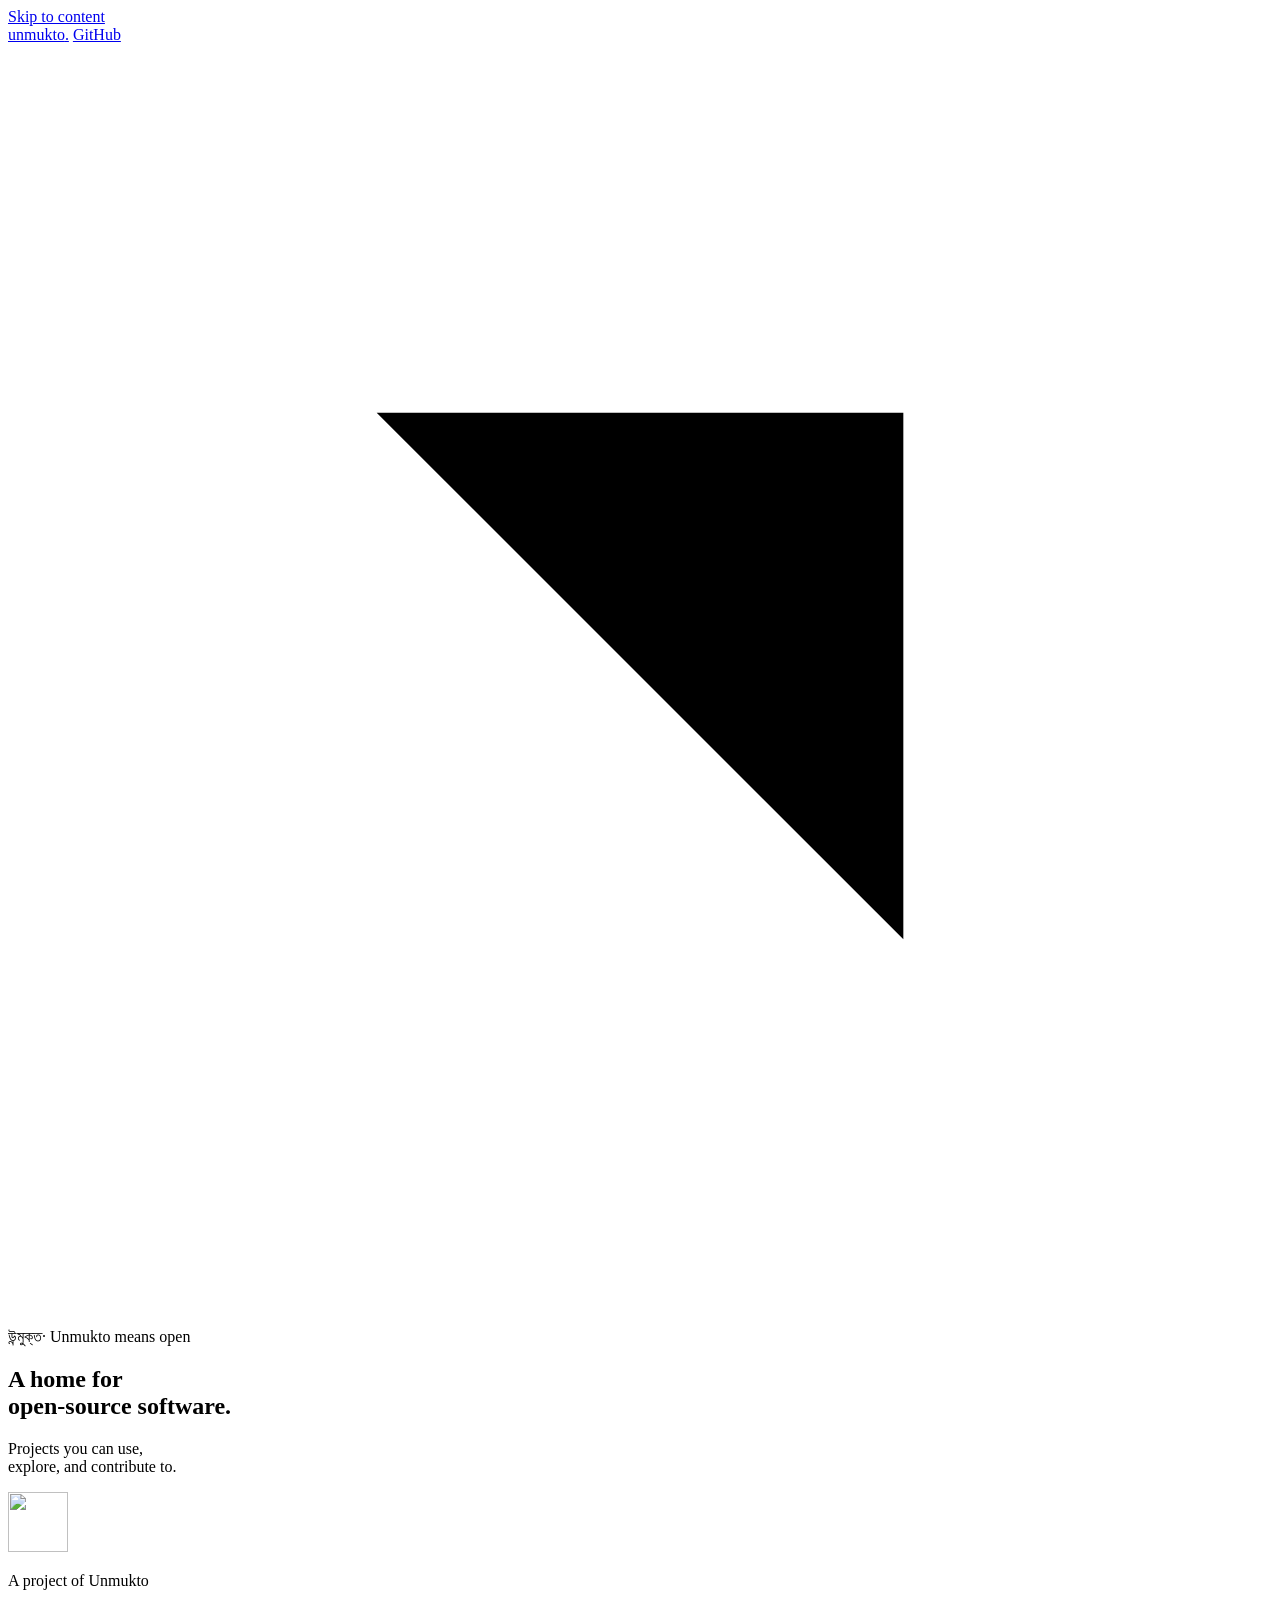
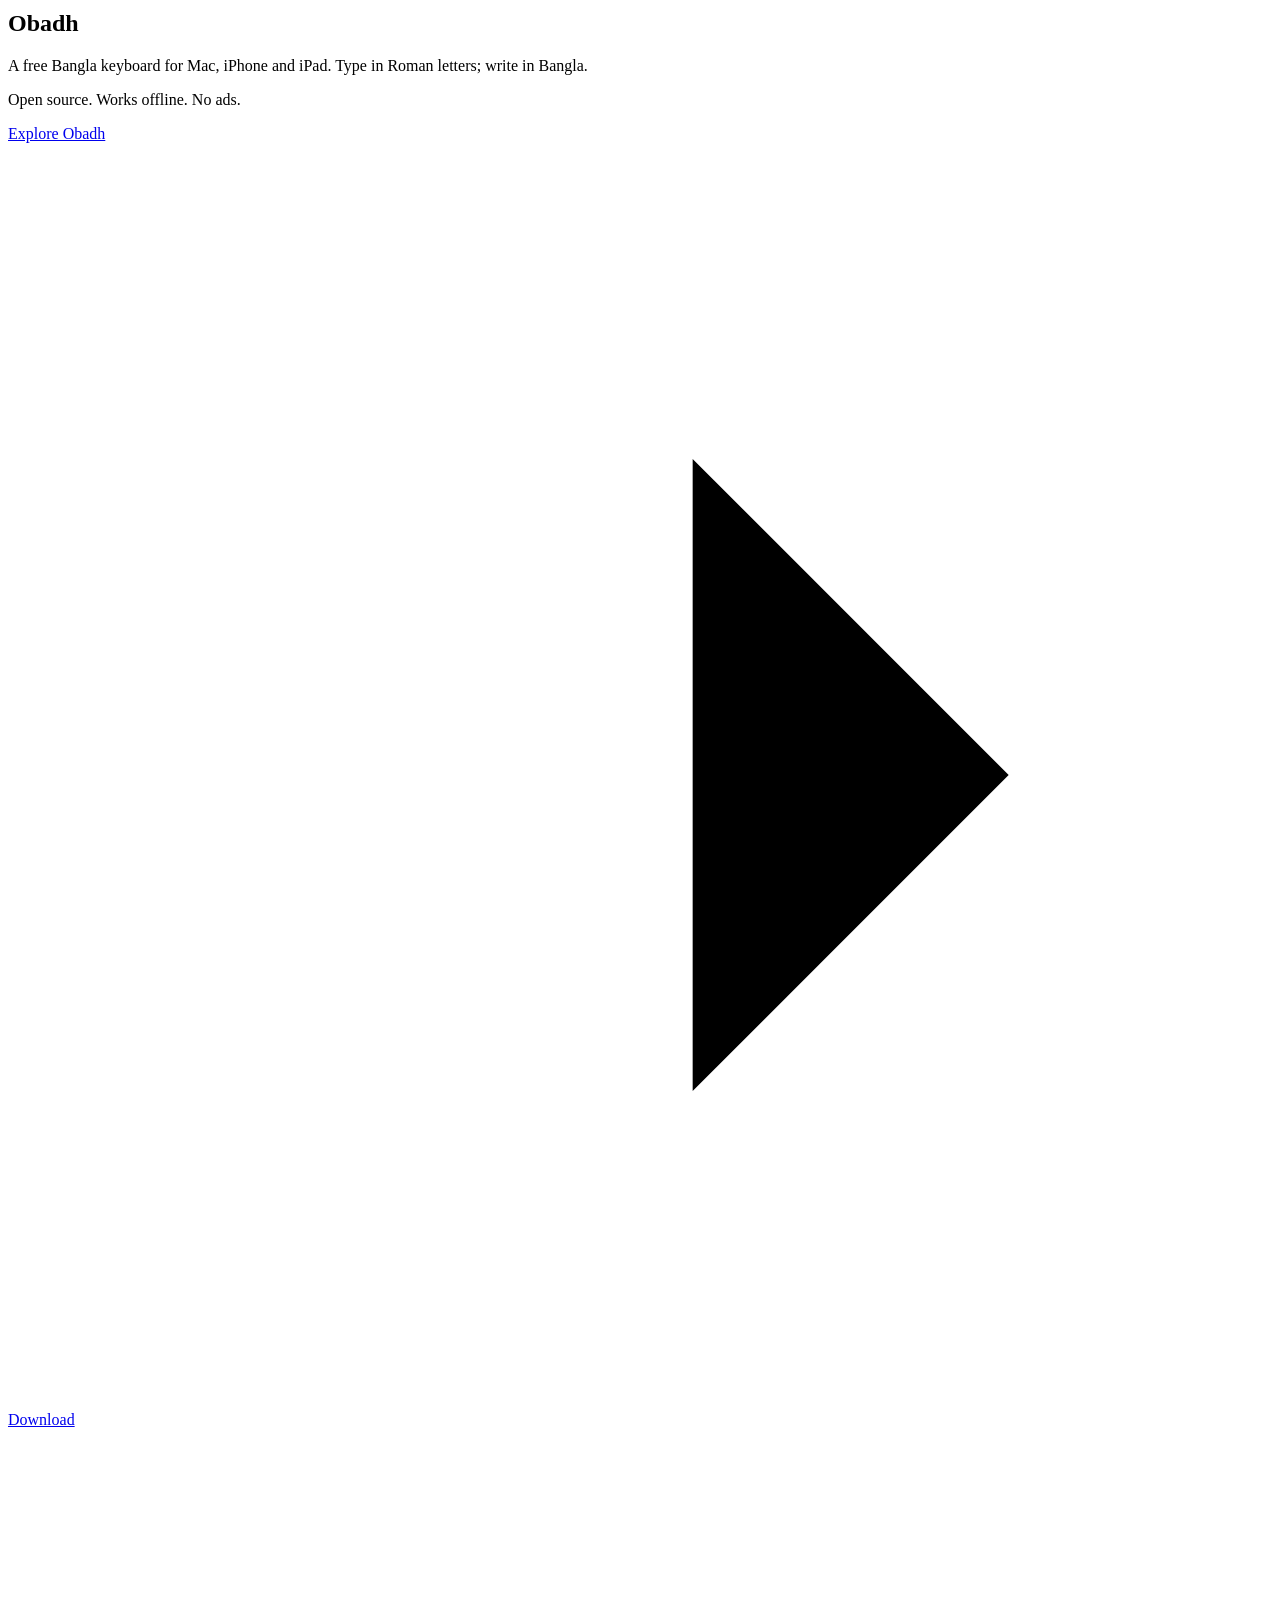
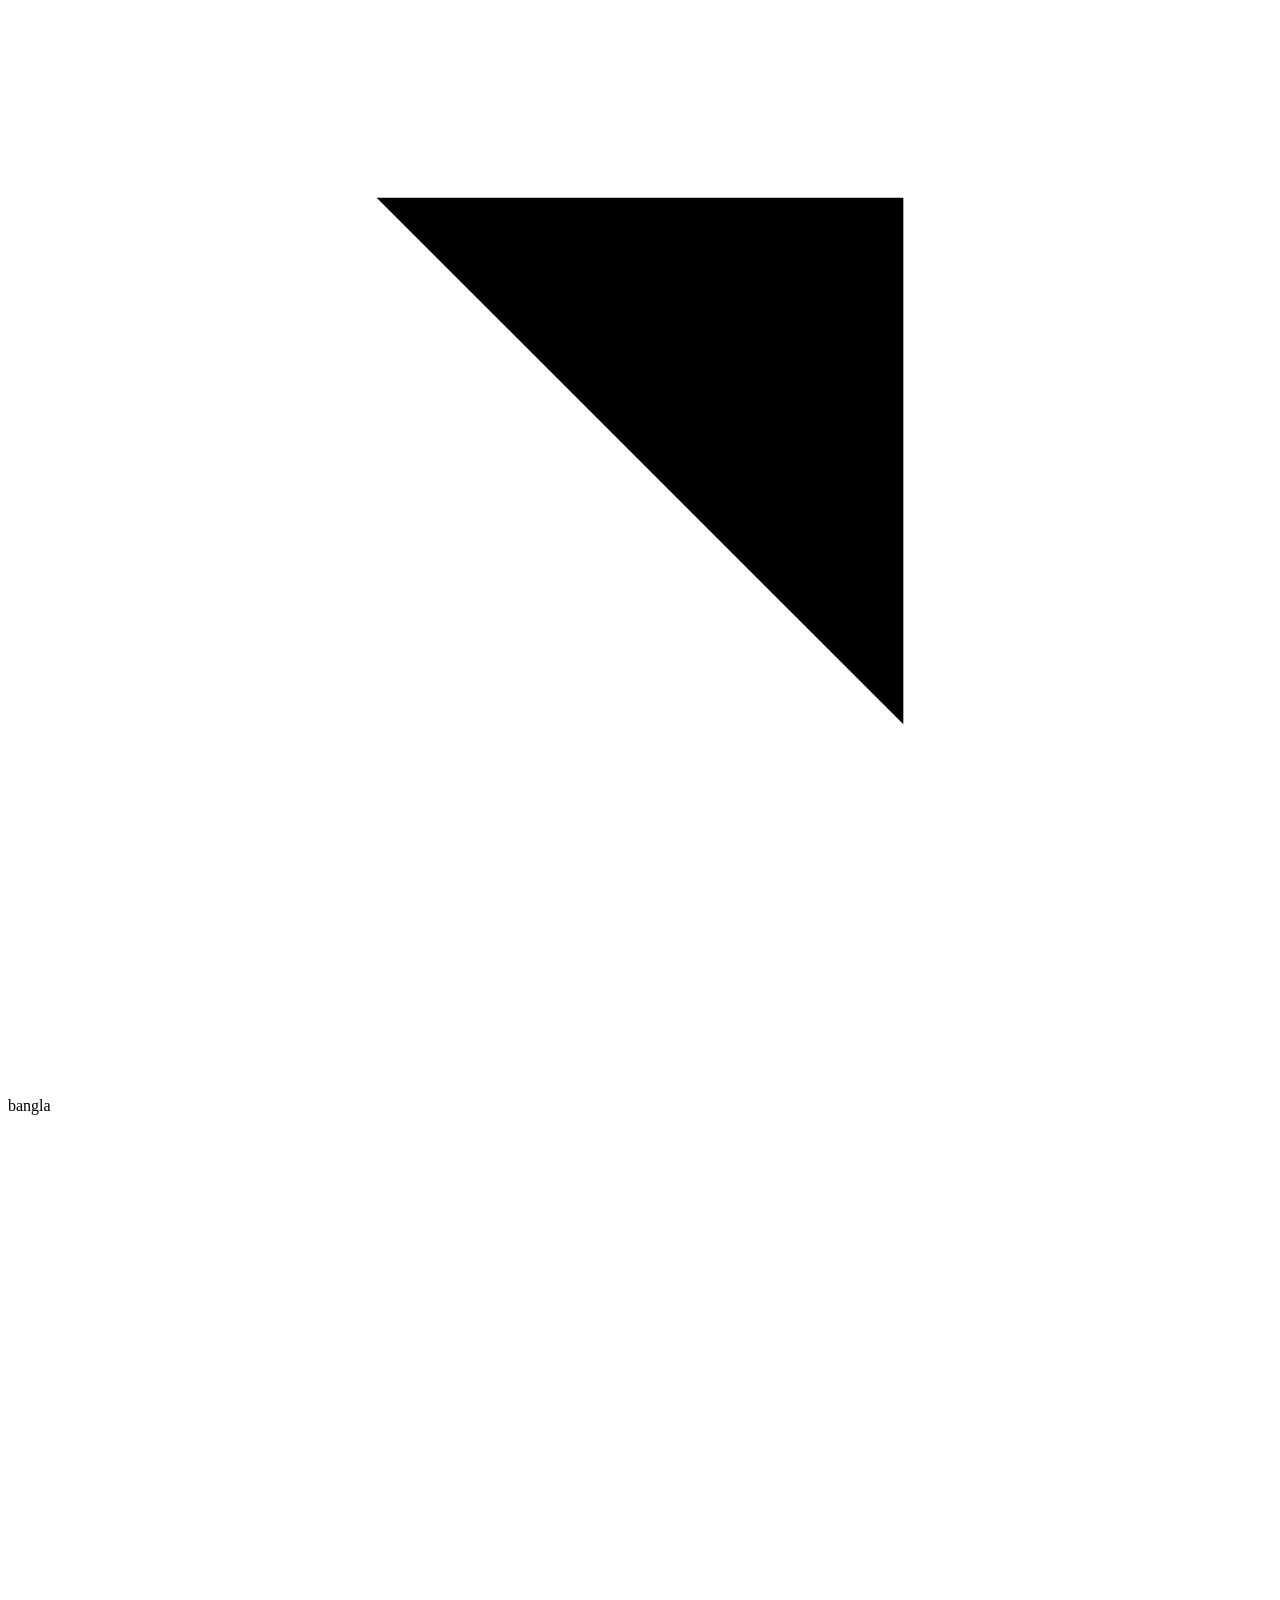
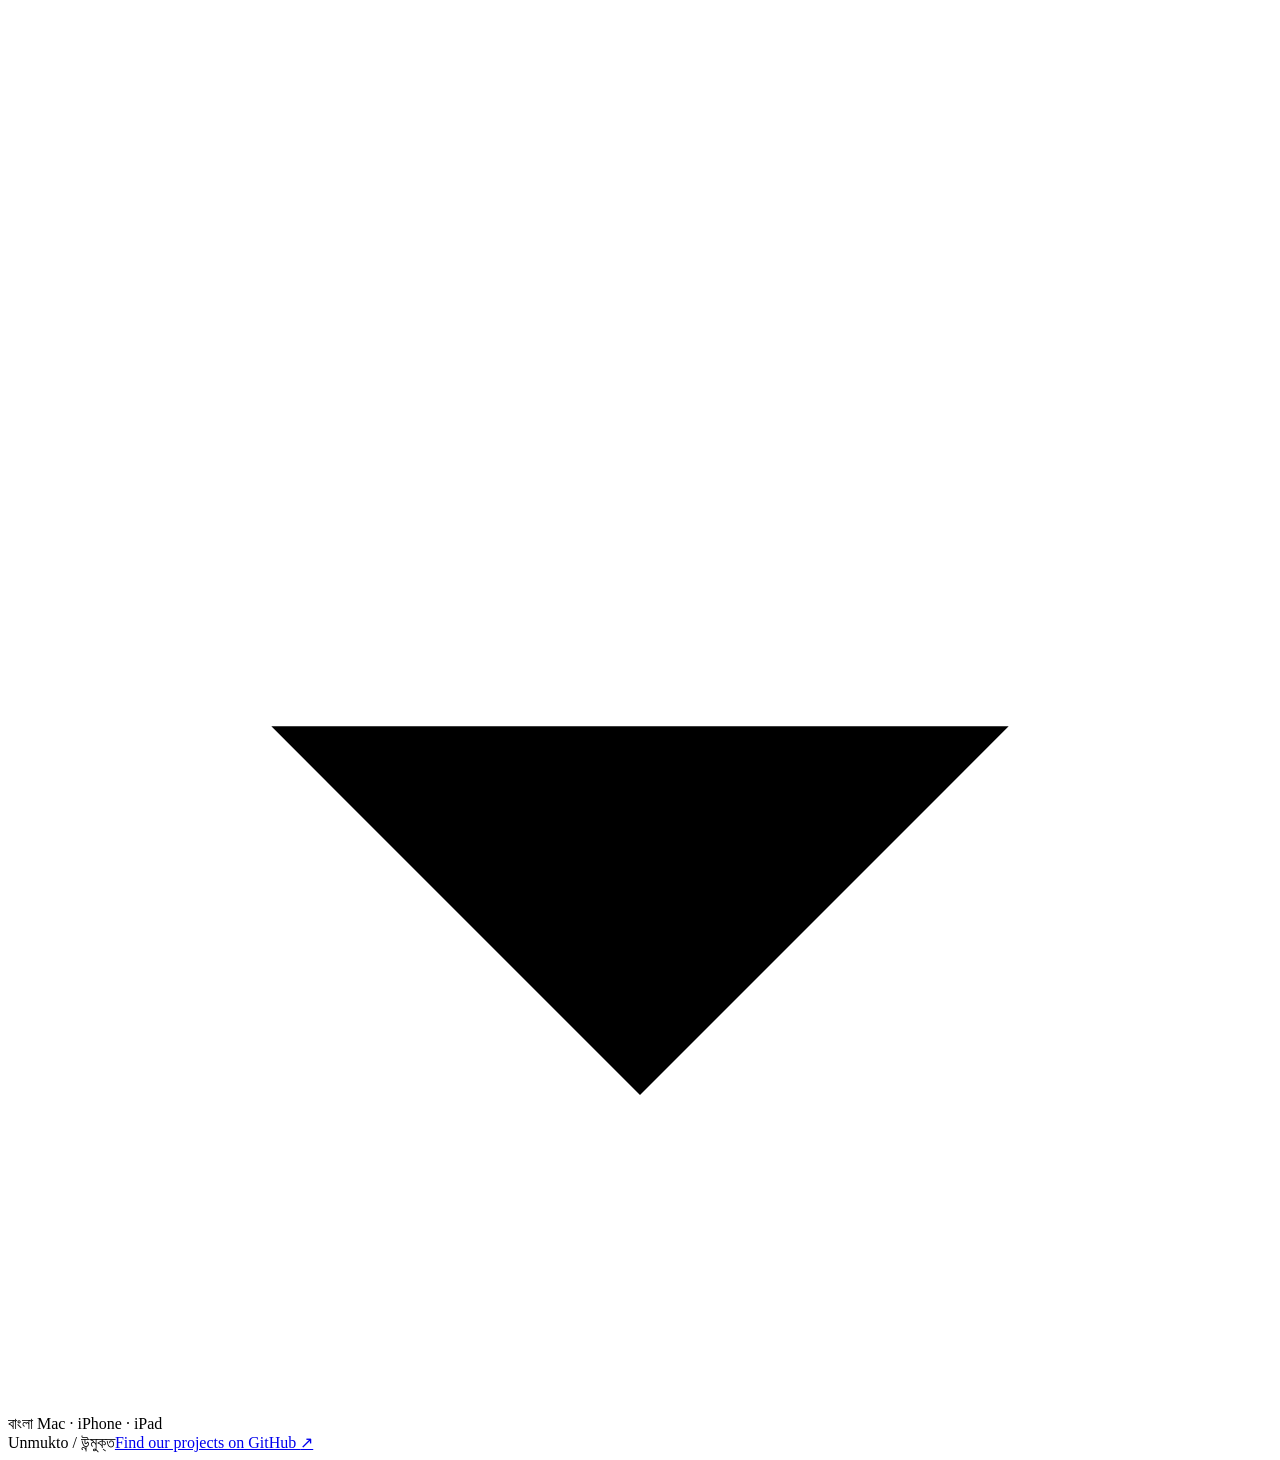
==== site/index.html @ 1090da57 "Create Unmukto landing page featuring Obadh" ====
<!doctype html>
<html lang="en">
<head>
  <meta charset="utf-8">
  <meta name="viewport" content="width=device-width, initial-scale=1">
  <title>Unmukto — Open-source projects</title>
  <meta name="description" content="Unmukto is a home for open-source projects, including Obadh, a free Bangla keyboard for Mac, iPhone and iPad.">
  <link rel="canonical" href="https://unmukto.org/">
  <meta name="robots" content="index,follow,max-image-preview:large">
  <meta name="theme-color" content="#081f26">
  <meta property="og:type" content="website">
  <meta property="og:site_name" content="Unmukto">
  <meta property="og:title" content="Unmukto — Open-source projects">
  <meta property="og:description" content="A home for open-source projects. Meet Obadh, our free Bangla keyboard for Mac, iPhone and iPad.">
  <meta property="og:url" content="https://unmukto.org/">
  <meta property="og:image" content="https://unmukto.org/assets/social.png">
  <meta property="og:image:width" content="1200">
  <meta property="og:image:height" content="630">
  <meta property="og:image:alt" content="Unmukto. A home for open-source software. Featuring Obadh, a Bangla keyboard for Mac, iPhone and iPad.">
  <meta name="twitter:card" content="summary_large_image">
  <meta name="twitter:title" content="Unmukto — Open-source projects">
  <meta name="twitter:description" content="A home for open-source projects. Meet Obadh, our free Bangla keyboard for Mac, iPhone and iPad.">
  <meta name="twitter:image" content="https://unmukto.org/assets/social.png">
  <link rel="icon" type="image/svg+xml" href="/assets/favicon.svg">
  <link rel="preload" href="/assets/fonts/schibsted-grotesk-3.woff2" as="font" type="font/woff2" crossorigin>
  <link rel="stylesheet" href="/assets/style.css">
  <script type="application/ld+json">{"@context":"https://schema.org","@graph":[{"@type":"Organization","@id":"https://unmukto.org/#organization","name":"Unmukto","alternateName":"উন্মুক্ত","url":"https://unmukto.org/","sameAs":["https://github.com/unmukto-org"]},{"@type":"WebSite","@id":"https://unmukto.org/#website","url":"https://unmukto.org/","name":"Unmukto","publisher":{"@id":"https://unmukto.org/#organization"},"inLanguage":"en"},{"@type":"SoftwareApplication","name":"Obadh","url":"https://obadh.unmukto.org/","applicationCategory":"UtilitiesApplication","operatingSystem":["macOS","iOS","iPadOS"],"description":"A free, open-source phonetic Bangla keyboard for Mac, iPhone and iPad.","publisher":{"@id":"https://unmukto.org/#organization"},"offers":{"@type":"Offer","price":"0","priceCurrency":"USD"}}]}</script>
</head>
<body>
  <a class="skip" href="#main">Skip to content</a>
  <div class="shell">
    <header>
      <a class="wordmark" href="/" aria-label="Unmukto home">unmukto<span aria-hidden="true">.</span></a>
      <a class="quiet-link" href="https://github.com/unmukto-org" target="_blank" rel="noopener noreferrer">GitHub <svg viewBox="0 0 24 24" aria-hidden="true"><path d="M7 17 17 7M7 7h10v10"/></svg></a>
    </header>
    <main id="main">
      <section class="intro" aria-labelledby="heading">
        <div>
          <p class="eyebrow"><span lang="bn">উন্মুক্ত</span><span class="dot" aria-hidden="true">·</span> Unmukto means open</p>
          <h1 id="heading">A home for<br><span>open-source software.</span></h1>
        </div>
        <p class="intro-note">Projects you can use,<br> explore, and contribute to.</p>
      </section>
      <section class="project" aria-labelledby="obadh-title">
        <div class="project-copy">
          <div class="project-heading">
            <img src="/assets/obadh.png" width="60" height="60" alt="" decoding="async">
            <div><p class="eyebrow">A project of Unmukto</p><h2 id="obadh-title">Obadh</h2></div>
          </div>
          <p class="description">A free Bangla keyboard for Mac, iPhone and iPad. Type in Roman letters; write in Bangla.</p>
          <p class="detail">Open source. Works offline. No ads.</p>
          <div class="project-links">
            <a class="button" href="https://obadh.unmukto.org/" target="_blank" rel="noopener noreferrer">Explore Obadh <svg viewBox="0 0 24 24" aria-hidden="true"><path d="M5 12h14m-6-6 6 6-6 6"/></svg></a>
            <a class="quiet-link" href="https://obadh.unmukto.org/download/" target="_blank" rel="noopener noreferrer">Download <svg viewBox="0 0 24 24" aria-hidden="true"><path d="M7 17 17 7M7 7h10v10"/></svg></a>
          </div>
        </div>
        <div class="type-study" role="img" aria-label="The Roman letters bangla become বাংলা in Bangla">
          <span class="roman" aria-hidden="true">bangla</span>
          <svg class="transform" viewBox="0 0 24 36" aria-hidden="true"><path d="M12 2v28m-7-7 7 7 7-7"/></svg>
          <span class="bangla" lang="bn" aria-hidden="true">বাংলা<span class="caret"></span></span>
          <span class="platforms" aria-hidden="true">Mac · iPhone · iPad</span>
        </div>
      </section>
    </main>
    <footer><span>Unmukto <span lang="bn">/ উন্মুক্ত</span></span><a href="https://github.com/unmukto-org" target="_blank" rel="noopener noreferrer">Find our projects on GitHub <span aria-hidden="true">↗</span></a></footer>
  </div>
</body>
</html>
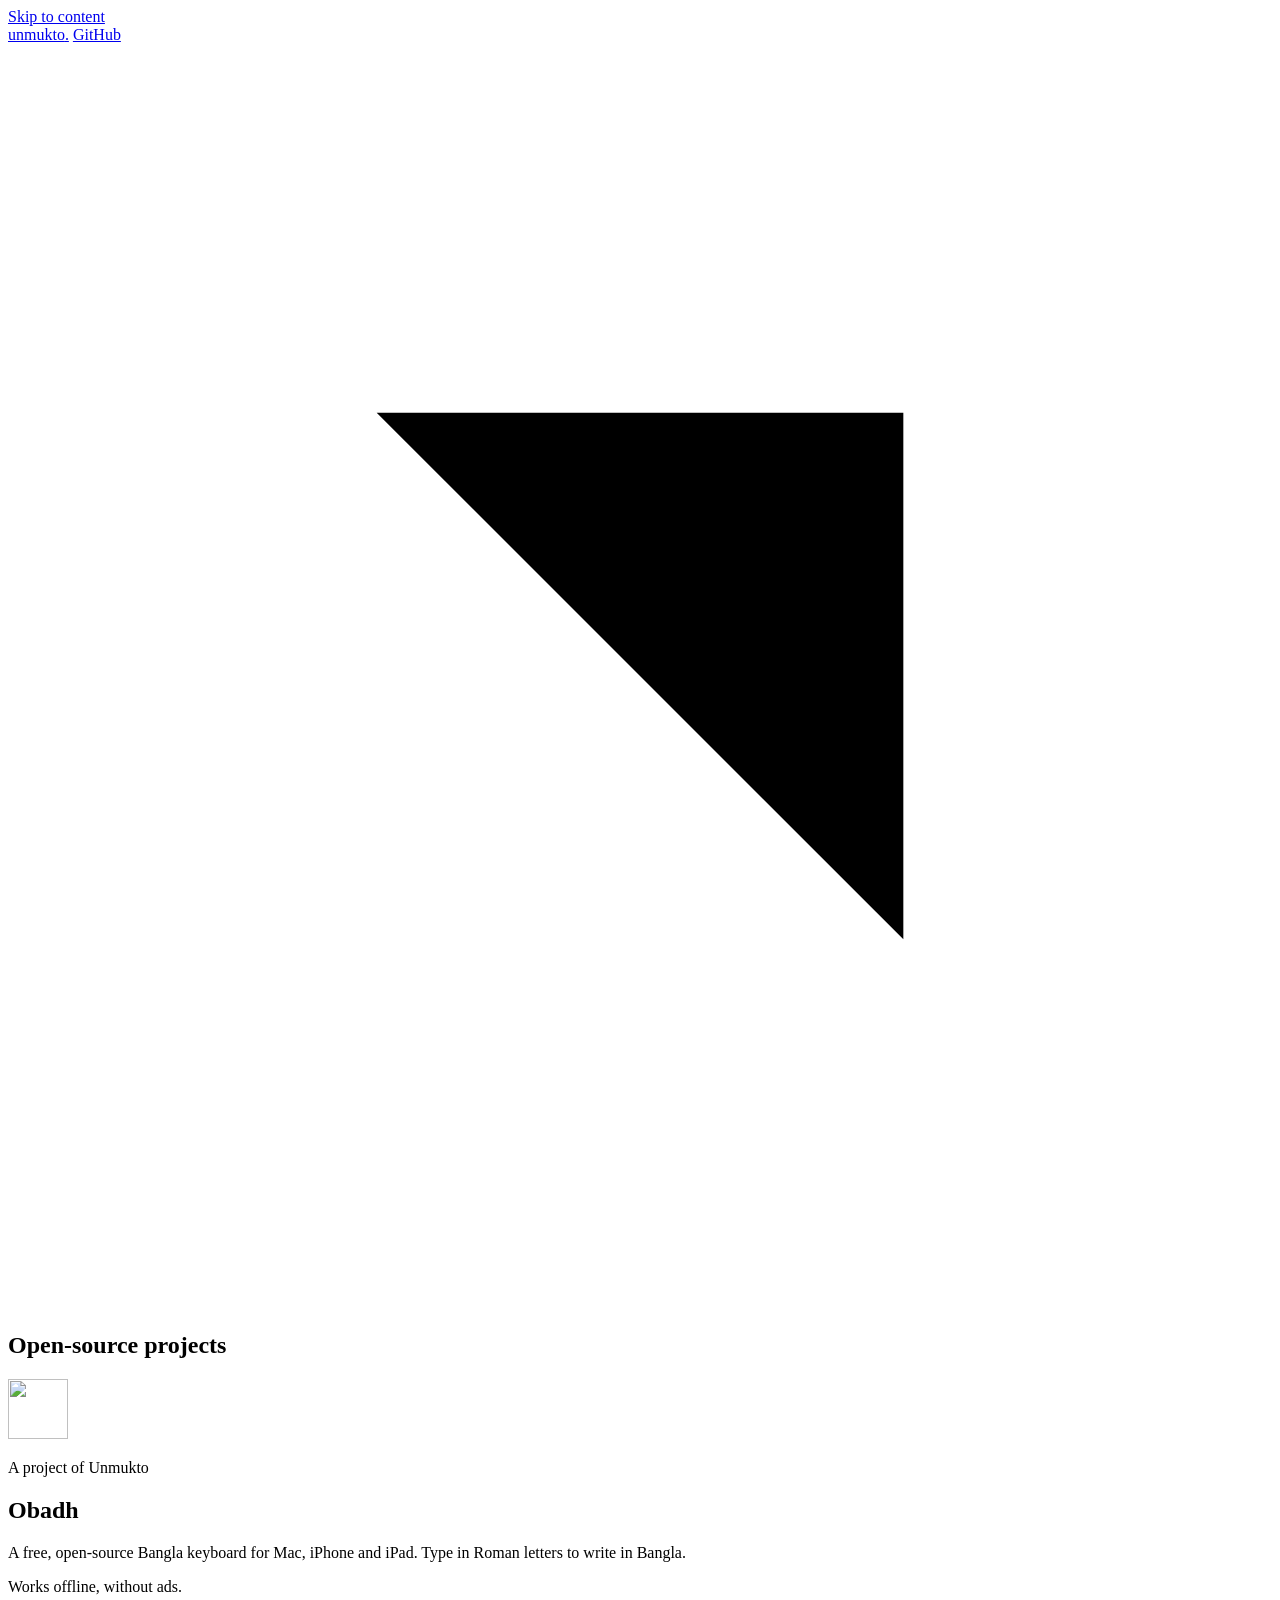
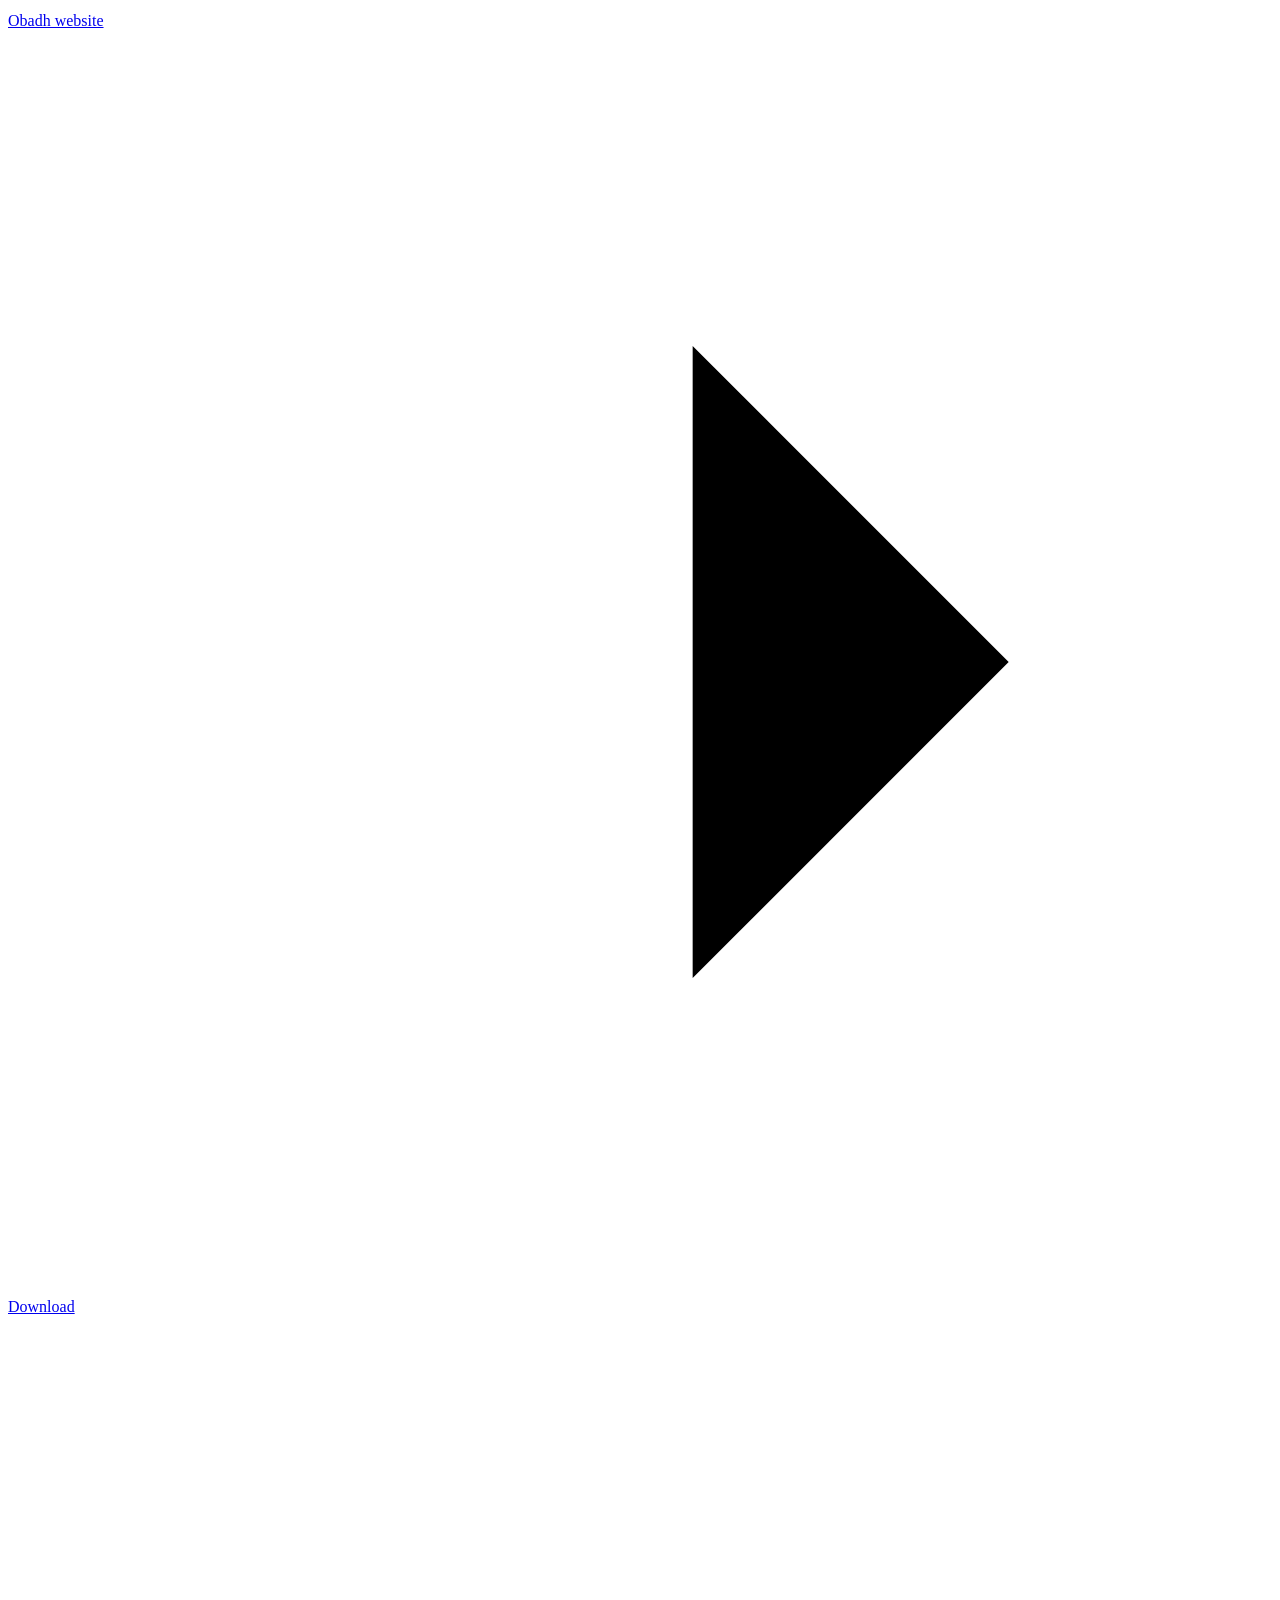
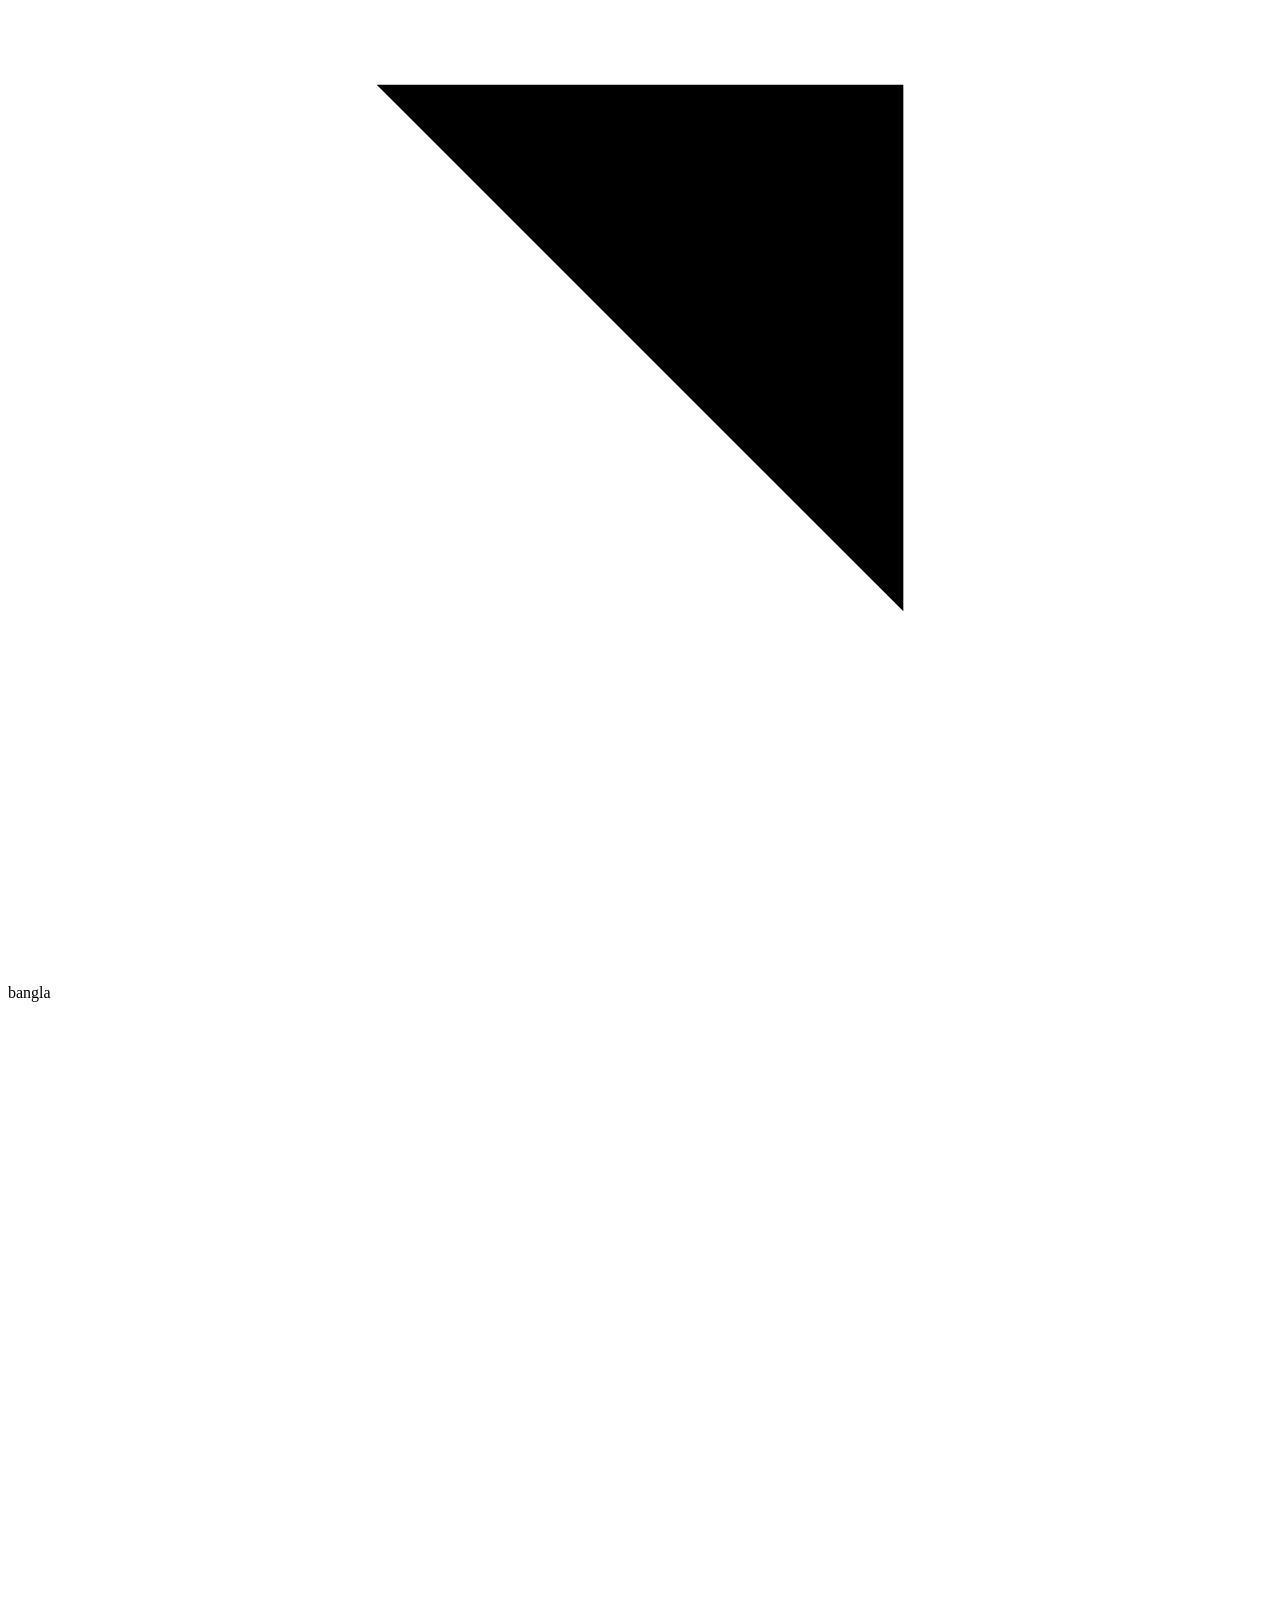
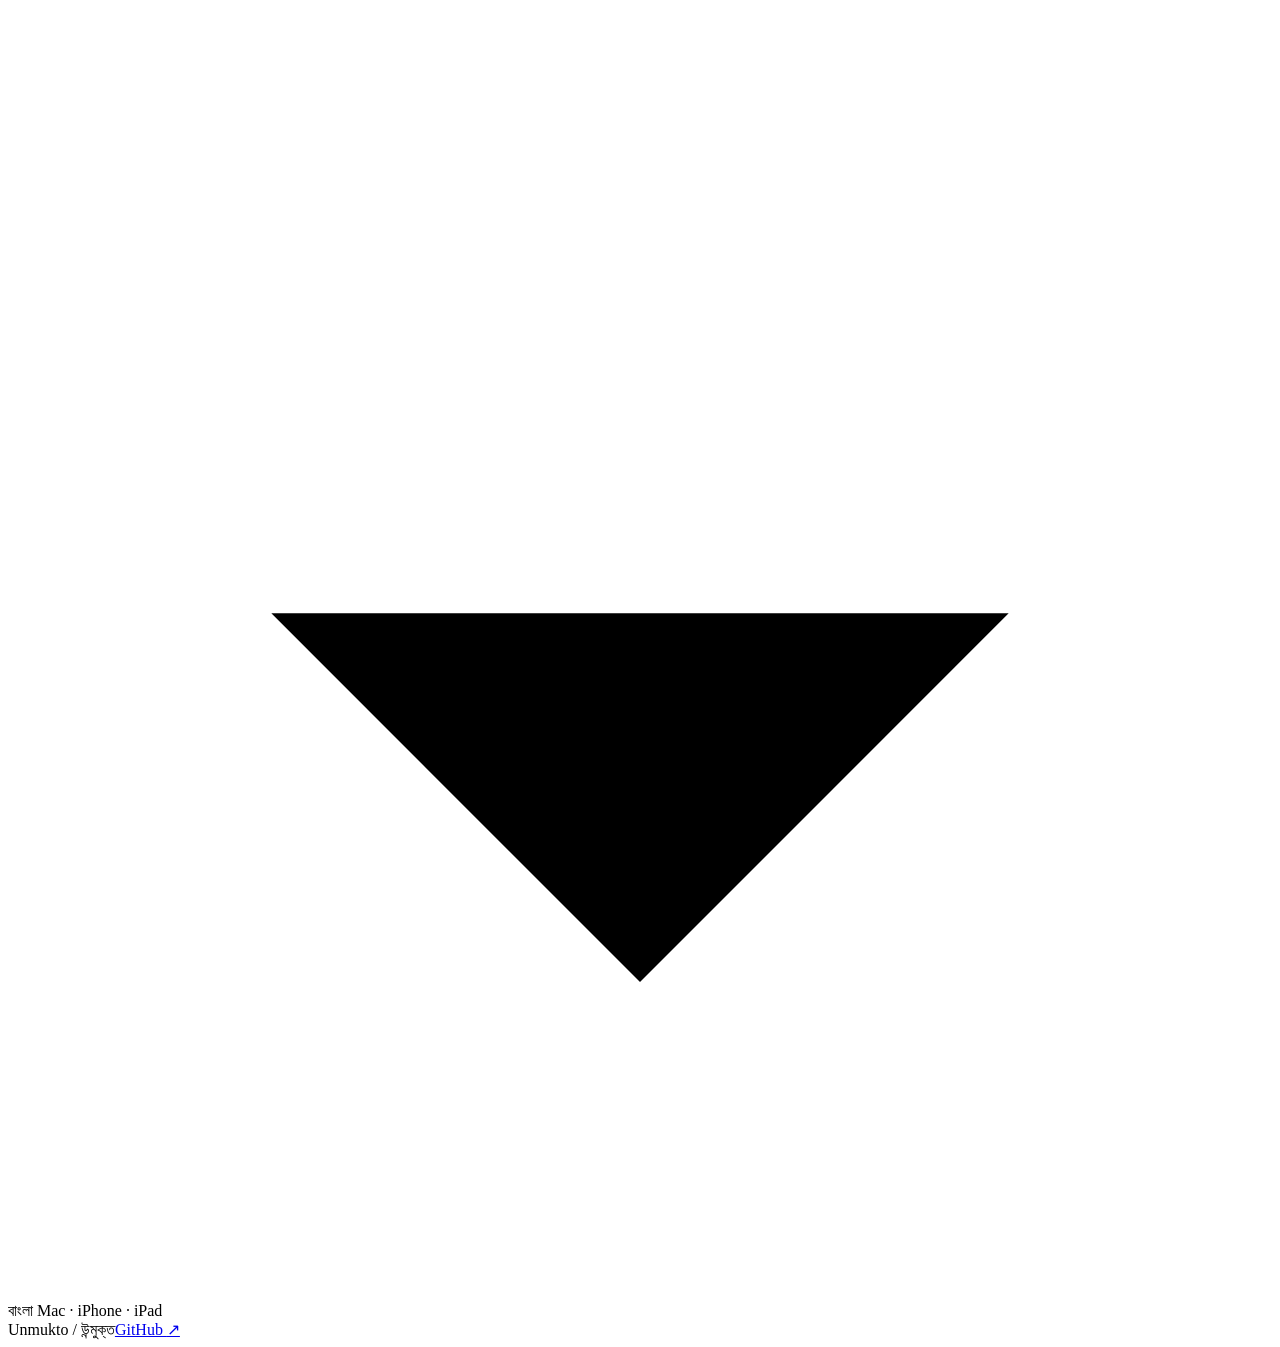
==== commit f3fede53: "Remove promotional copy from Unmukto landing page" ====
--- a/site/index.html
+++ b/site/index.html
@@ -4,23 +4,23 @@
   <meta charset="utf-8">
   <meta name="viewport" content="width=device-width, initial-scale=1">
   <title>Unmukto — Open-source projects</title>
-  <meta name="description" content="Unmukto is a home for open-source projects, including Obadh, a free Bangla keyboard for Mac, iPhone and iPad.">
+  <meta name="description" content="Open-source projects by Unmukto, including Obadh, a free Bangla keyboard for Mac, iPhone and iPad.">
   <link rel="canonical" href="https://unmukto.org/">
   <meta name="robots" content="index,follow,max-image-preview:large">
   <meta name="theme-color" content="#081f26">
   <meta property="og:type" content="website">
   <meta property="og:site_name" content="Unmukto">
   <meta property="og:title" content="Unmukto — Open-source projects">
-  <meta property="og:description" content="A home for open-source projects. Meet Obadh, our free Bangla keyboard for Mac, iPhone and iPad.">
+  <meta property="og:description" content="Open-source projects by Unmukto. Obadh is a free Bangla keyboard for Mac, iPhone and iPad.">
   <meta property="og:url" content="https://unmukto.org/">
-  <meta property="og:image" content="https://unmukto.org/assets/social.png">
+  <meta property="og:image" content="https://unmukto.org/assets/social-v2.png">
   <meta property="og:image:width" content="1200">
   <meta property="og:image:height" content="630">
-  <meta property="og:image:alt" content="Unmukto. A home for open-source software. Featuring Obadh, a Bangla keyboard for Mac, iPhone and iPad.">
+  <meta property="og:image:alt" content="Unmukto — Open-source projects. Obadh: Bangla keyboard for Mac, iPhone and iPad.">
   <meta name="twitter:card" content="summary_large_image">
   <meta name="twitter:title" content="Unmukto — Open-source projects">
-  <meta name="twitter:description" content="A home for open-source projects. Meet Obadh, our free Bangla keyboard for Mac, iPhone and iPad.">
-  <meta name="twitter:image" content="https://unmukto.org/assets/social.png">
+  <meta name="twitter:description" content="Open-source projects by Unmukto. Obadh is a free Bangla keyboard for Mac, iPhone and iPad.">
+  <meta name="twitter:image" content="https://unmukto.org/assets/social-v2.png">
   <link rel="icon" type="image/svg+xml" href="/assets/favicon.svg">
   <link rel="preload" href="/assets/fonts/schibsted-grotesk-3.woff2" as="font" type="font/woff2" crossorigin>
   <link rel="stylesheet" href="/assets/style.css">
@@ -35,11 +35,7 @@
     </header>
     <main id="main">
       <section class="intro" aria-labelledby="heading">
-        <div>
-          <p class="eyebrow"><span lang="bn">উন্মুক্ত</span><span class="dot" aria-hidden="true">·</span> Unmukto means open</p>
-          <h1 id="heading">A home for<br><span>open-source software.</span></h1>
-        </div>
-        <p class="intro-note">Projects you can use,<br> explore, and contribute to.</p>
+        <h1 id="heading">Open-source projects</h1>
       </section>
       <section class="project" aria-labelledby="obadh-title">
         <div class="project-copy">
@@ -47,10 +43,10 @@
             <img src="/assets/obadh.png" width="60" height="60" alt="" decoding="async">
             <div><p class="eyebrow">A project of Unmukto</p><h2 id="obadh-title">Obadh</h2></div>
           </div>
-          <p class="description">A free Bangla keyboard for Mac, iPhone and iPad. Type in Roman letters; write in Bangla.</p>
-          <p class="detail">Open source. Works offline. No ads.</p>
+          <p class="description">A free, open-source Bangla keyboard for Mac, iPhone and iPad. Type in Roman letters to write in Bangla.</p>
+          <p class="detail">Works offline, without ads.</p>
           <div class="project-links">
-            <a class="button" href="https://obadh.unmukto.org/" target="_blank" rel="noopener noreferrer">Explore Obadh <svg viewBox="0 0 24 24" aria-hidden="true"><path d="M5 12h14m-6-6 6 6-6 6"/></svg></a>
+            <a class="button" href="https://obadh.unmukto.org/" target="_blank" rel="noopener noreferrer">Obadh website <svg viewBox="0 0 24 24" aria-hidden="true"><path d="M5 12h14m-6-6 6 6-6 6"/></svg></a>
             <a class="quiet-link" href="https://obadh.unmukto.org/download/" target="_blank" rel="noopener noreferrer">Download <svg viewBox="0 0 24 24" aria-hidden="true"><path d="M7 17 17 7M7 7h10v10"/></svg></a>
           </div>
         </div>
@@ -62,7 +58,7 @@
         </div>
       </section>
     </main>
-    <footer><span>Unmukto <span lang="bn">/ উন্মুক্ত</span></span><a href="https://github.com/unmukto-org" target="_blank" rel="noopener noreferrer">Find our projects on GitHub <span aria-hidden="true">↗</span></a></footer>
+    <footer><span>Unmukto <span lang="bn">/ উন্মুক্ত</span></span><a href="https://github.com/unmukto-org" target="_blank" rel="noopener noreferrer">GitHub <span aria-hidden="true">↗</span></a></footer>
   </div>
 </body>
 </html>
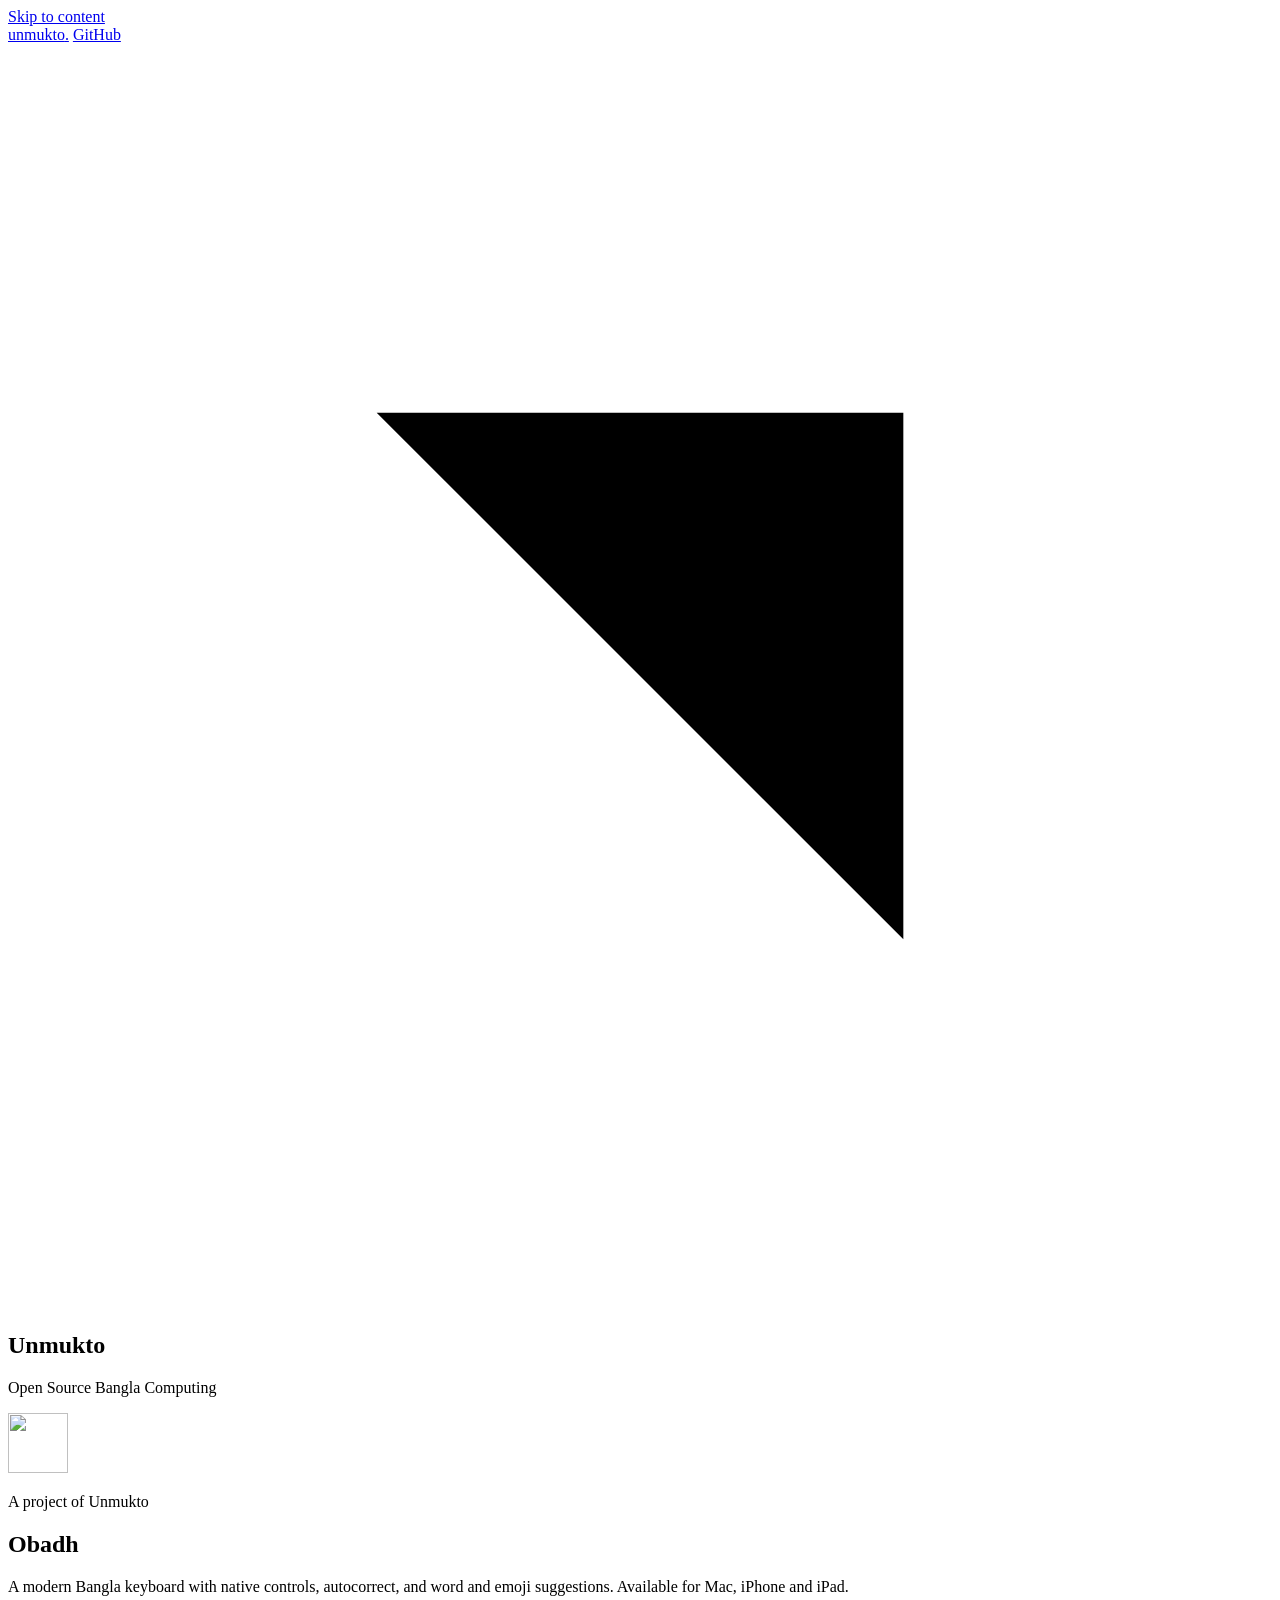
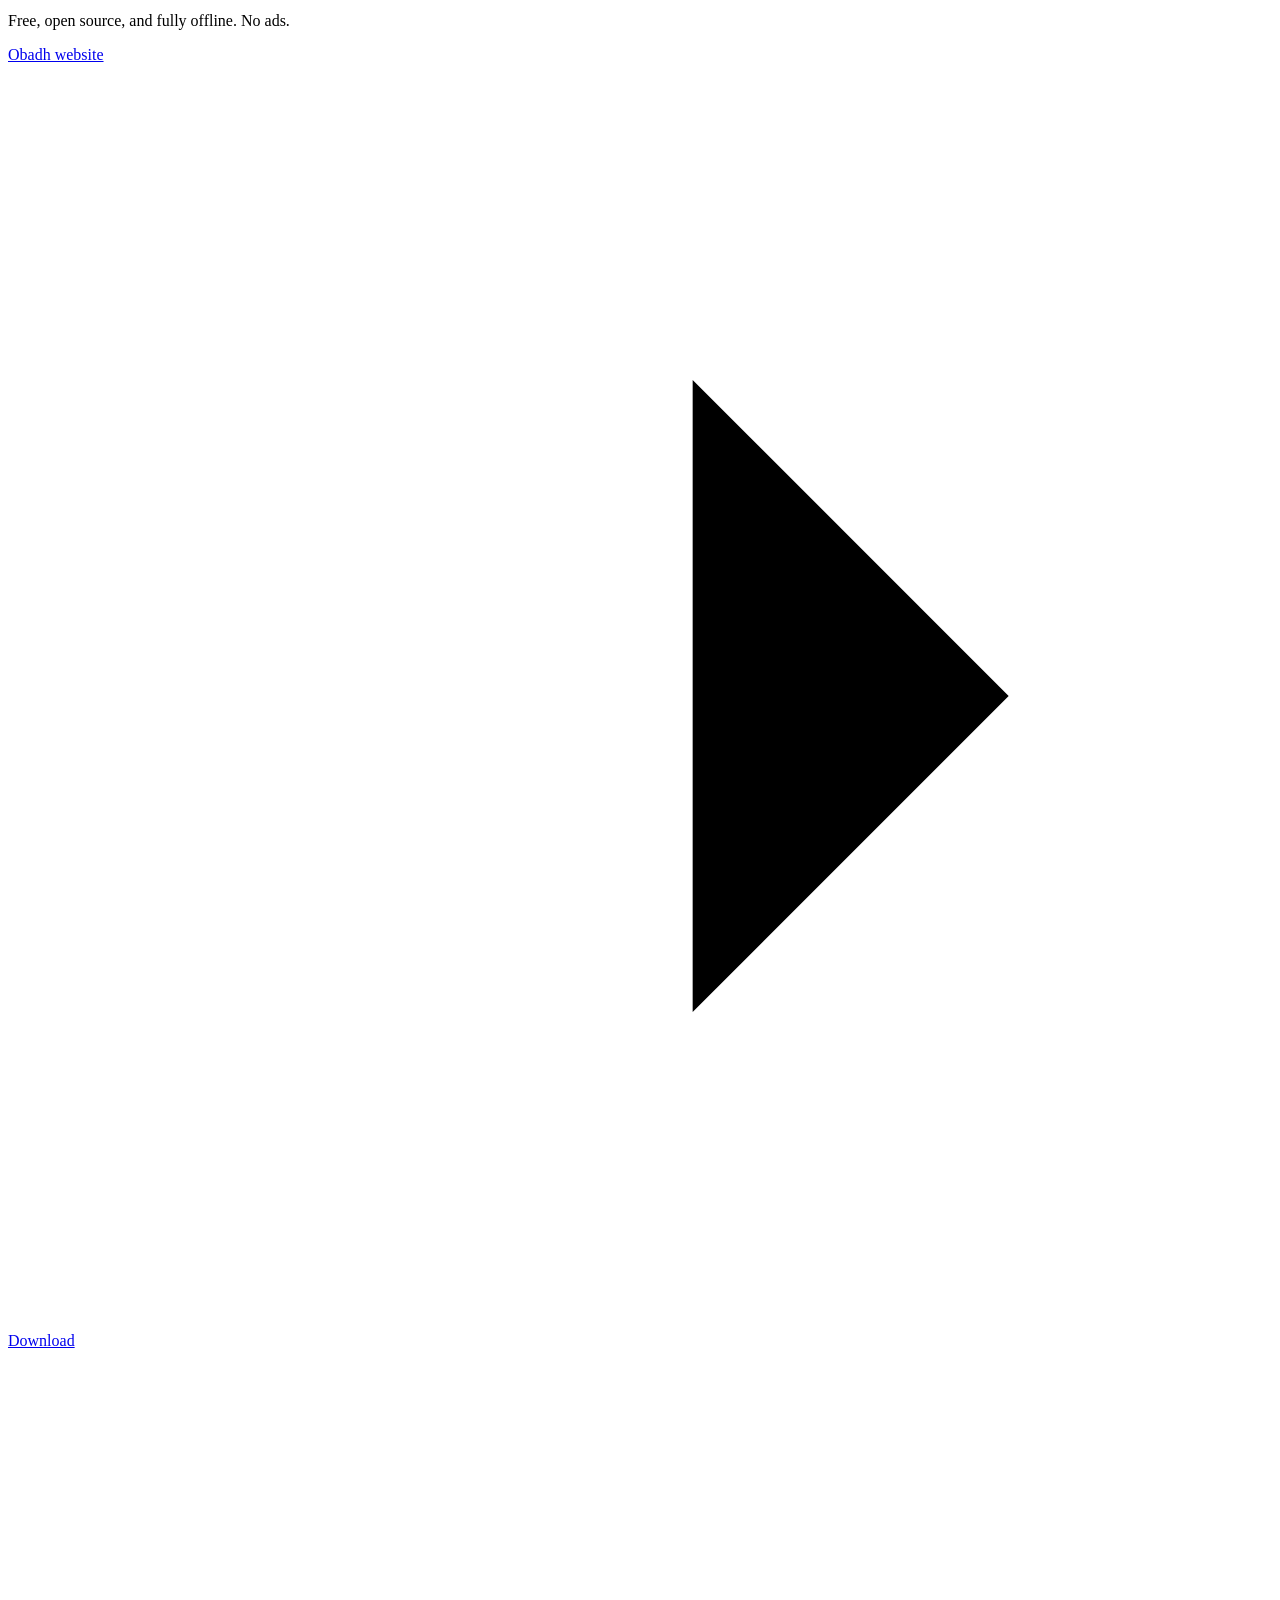
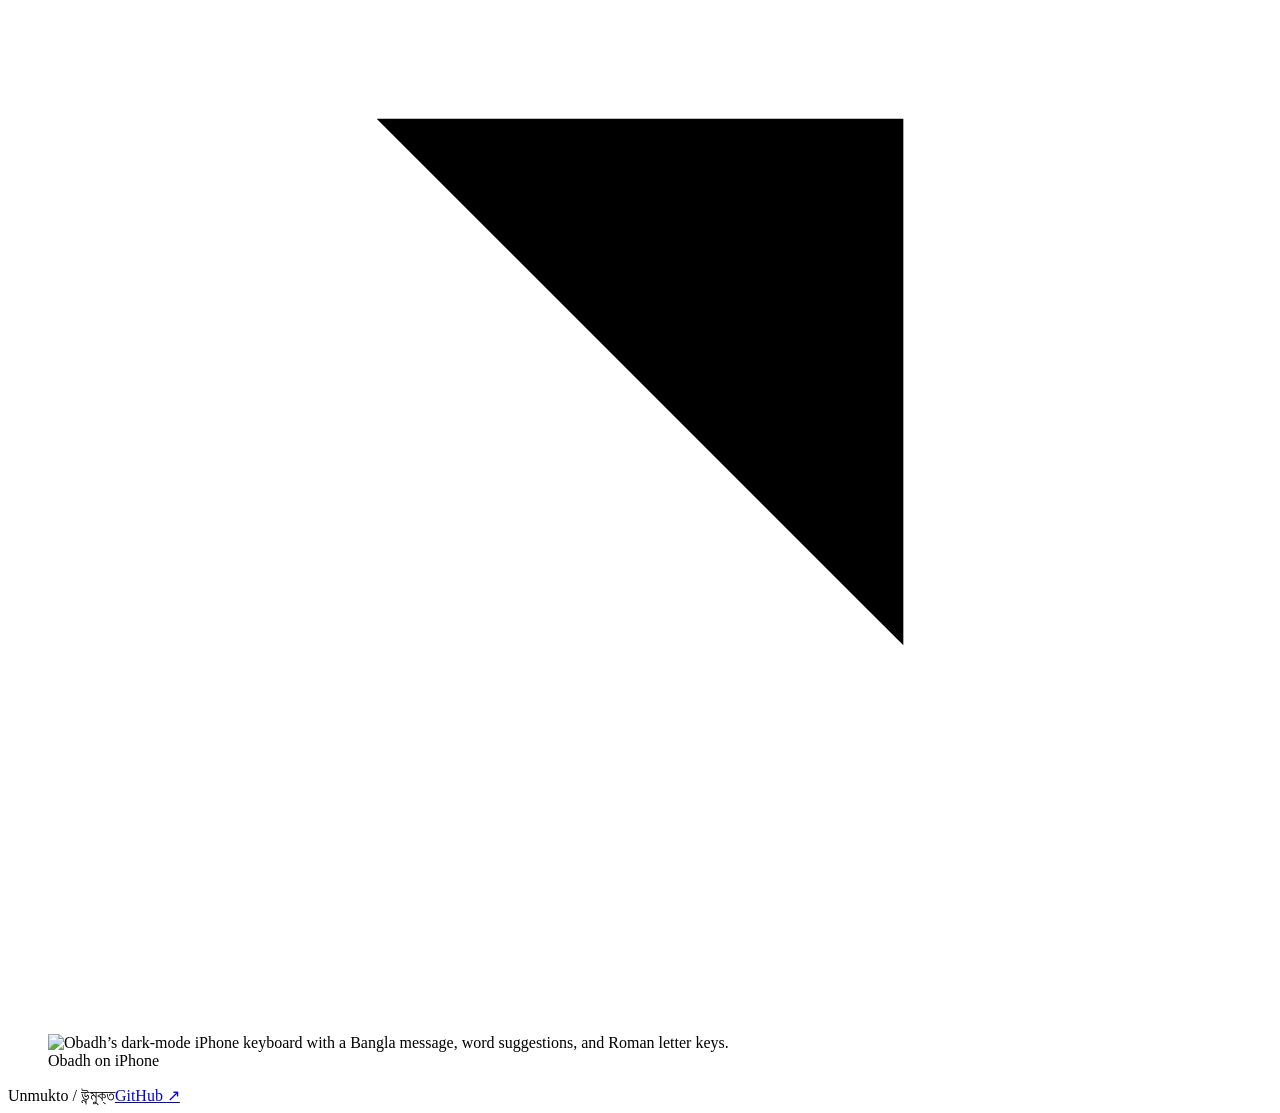
==== commit f451c1d8: "Introduce Unmukto and show Obadh's native keyboard and features" ====
--- a/site/index.html
+++ b/site/index.html
@@ -3,28 +3,28 @@
 <head>
   <meta charset="utf-8">
   <meta name="viewport" content="width=device-width, initial-scale=1">
-  <title>Unmukto — Open-source projects</title>
-  <meta name="description" content="Open-source projects by Unmukto, including Obadh, a free Bangla keyboard for Mac, iPhone and iPad.">
+  <title>Unmukto — Open Source Bangla Computing</title>
+  <meta name="description" content="Open-source Bangla computing. Obadh is a free keyboard with native controls, offline autocorrect, and word and emoji suggestions.">
   <link rel="canonical" href="https://unmukto.org/">
   <meta name="robots" content="index,follow,max-image-preview:large">
   <meta name="theme-color" content="#081f26">
   <meta property="og:type" content="website">
   <meta property="og:site_name" content="Unmukto">
-  <meta property="og:title" content="Unmukto — Open-source projects">
-  <meta property="og:description" content="Open-source projects by Unmukto. Obadh is a free Bangla keyboard for Mac, iPhone and iPad.">
+  <meta property="og:title" content="Unmukto — Open Source Bangla Computing">
+  <meta property="og:description" content="Open-source Bangla computing. Obadh is a free keyboard with native controls, offline autocorrect, and word and emoji suggestions.">
   <meta property="og:url" content="https://unmukto.org/">
-  <meta property="og:image" content="https://unmukto.org/assets/social-v2.png">
+  <meta property="og:image" content="https://unmukto.org/assets/social-v3.png">
   <meta property="og:image:width" content="1200">
   <meta property="og:image:height" content="630">
-  <meta property="og:image:alt" content="Unmukto — Open-source projects. Obadh: Bangla keyboard for Mac, iPhone and iPad.">
+  <meta property="og:image:alt" content="Unmukto — Open Source Bangla Computing. Obadh: Bangla keyboard for Mac, iPhone and iPad.">
   <meta name="twitter:card" content="summary_large_image">
-  <meta name="twitter:title" content="Unmukto — Open-source projects">
-  <meta name="twitter:description" content="Open-source projects by Unmukto. Obadh is a free Bangla keyboard for Mac, iPhone and iPad.">
-  <meta name="twitter:image" content="https://unmukto.org/assets/social-v2.png">
+  <meta name="twitter:title" content="Unmukto — Open Source Bangla Computing">
+  <meta name="twitter:description" content="Open-source Bangla computing. Obadh is a free keyboard with native controls, offline autocorrect, and word and emoji suggestions.">
+  <meta name="twitter:image" content="https://unmukto.org/assets/social-v3.png">
   <link rel="icon" type="image/svg+xml" href="/assets/favicon.svg">
   <link rel="preload" href="/assets/fonts/schibsted-grotesk-3.woff2" as="font" type="font/woff2" crossorigin>
   <link rel="stylesheet" href="/assets/style.css">
-  <script type="application/ld+json">{"@context":"https://schema.org","@graph":[{"@type":"Organization","@id":"https://unmukto.org/#organization","name":"Unmukto","alternateName":"উন্মুক্ত","url":"https://unmukto.org/","sameAs":["https://github.com/unmukto-org"]},{"@type":"WebSite","@id":"https://unmukto.org/#website","url":"https://unmukto.org/","name":"Unmukto","publisher":{"@id":"https://unmukto.org/#organization"},"inLanguage":"en"},{"@type":"SoftwareApplication","name":"Obadh","url":"https://obadh.unmukto.org/","applicationCategory":"UtilitiesApplication","operatingSystem":["macOS","iOS","iPadOS"],"description":"A free, open-source phonetic Bangla keyboard for Mac, iPhone and iPad.","publisher":{"@id":"https://unmukto.org/#organization"},"offers":{"@type":"Offer","price":"0","priceCurrency":"USD"}}]}</script>
+  <script type="application/ld+json">{"@context":"https://schema.org","@graph":[{"@type":"Organization","@id":"https://unmukto.org/#organization","name":"Unmukto","alternateName":"উন্মুক্ত","url":"https://unmukto.org/","sameAs":["https://github.com/unmukto-org"]},{"@type":"WebSite","@id":"https://unmukto.org/#website","url":"https://unmukto.org/","name":"Unmukto","publisher":{"@id":"https://unmukto.org/#organization"},"inLanguage":"en"},{"@type":"SoftwareApplication","name":"Obadh","url":"https://obadh.unmukto.org/","applicationCategory":"UtilitiesApplication","operatingSystem":["macOS","iOS","iPadOS"],"description":"A free, open-source Bangla keyboard for Mac, iPhone and iPad, with native controls, offline autocorrect, and word and emoji suggestions.","publisher":{"@id":"https://unmukto.org/#organization"},"offers":{"@type":"Offer","price":"0","priceCurrency":"USD"}}]}</script>
 </head>
 <body>
   <a class="skip" href="#main">Skip to content</a>
@@ -35,7 +35,10 @@
     </header>
     <main id="main">
       <section class="intro" aria-labelledby="heading">
-        <h1 id="heading">Open-source projects</h1>
+        <div>
+          <h1 id="heading">Unmukto</h1>
+          <p class="intro-subtitle">Open Source Bangla Computing</p>
+        </div>
       </section>
       <section class="project" aria-labelledby="obadh-title">
         <div class="project-copy">
@@ -43,19 +46,19 @@
             <img src="/assets/obadh.png" width="60" height="60" alt="" decoding="async">
             <div><p class="eyebrow">A project of Unmukto</p><h2 id="obadh-title">Obadh</h2></div>
           </div>
-          <p class="description">A free, open-source Bangla keyboard for Mac, iPhone and iPad. Type in Roman letters to write in Bangla.</p>
-          <p class="detail">Works offline, without ads.</p>
+          <p class="description">A modern Bangla keyboard with native controls, autocorrect, and word and emoji suggestions. Available for Mac, iPhone and iPad.</p>
+          <p class="detail">Free, open source, and fully offline. No ads.</p>
           <div class="project-links">
             <a class="button" href="https://obadh.unmukto.org/" target="_blank" rel="noopener noreferrer">Obadh website <svg viewBox="0 0 24 24" aria-hidden="true"><path d="M5 12h14m-6-6 6 6-6 6"/></svg></a>
             <a class="quiet-link" href="https://obadh.unmukto.org/download/" target="_blank" rel="noopener noreferrer">Download <svg viewBox="0 0 24 24" aria-hidden="true"><path d="M7 17 17 7M7 7h10v10"/></svg></a>
           </div>
         </div>
-        <div class="type-study" role="img" aria-label="The Roman letters bangla become বাংলা in Bangla">
-          <span class="roman" aria-hidden="true">bangla</span>
-          <svg class="transform" viewBox="0 0 24 36" aria-hidden="true"><path d="M12 2v28m-7-7 7 7 7-7"/></svg>
-          <span class="bangla" lang="bn" aria-hidden="true">বাংলা<span class="caret"></span></span>
-          <span class="platforms" aria-hidden="true">Mac · iPhone · iPad</span>
-        </div>
+        <figure class="project-visual">
+          <div class="keyboard-screenshot">
+            <img src="/assets/obadh-iphone.png" width="1284" height="2778" alt="Obadh’s dark-mode iPhone keyboard with a Bangla message, word suggestions, and Roman letter keys." decoding="async">
+          </div>
+          <figcaption>Obadh on iPhone</figcaption>
+        </figure>
       </section>
     </main>
     <footer><span>Unmukto <span lang="bn">/ উন্মুক্ত</span></span><a href="https://github.com/unmukto-org" target="_blank" rel="noopener noreferrer">GitHub <span aria-hidden="true">↗</span></a></footer>
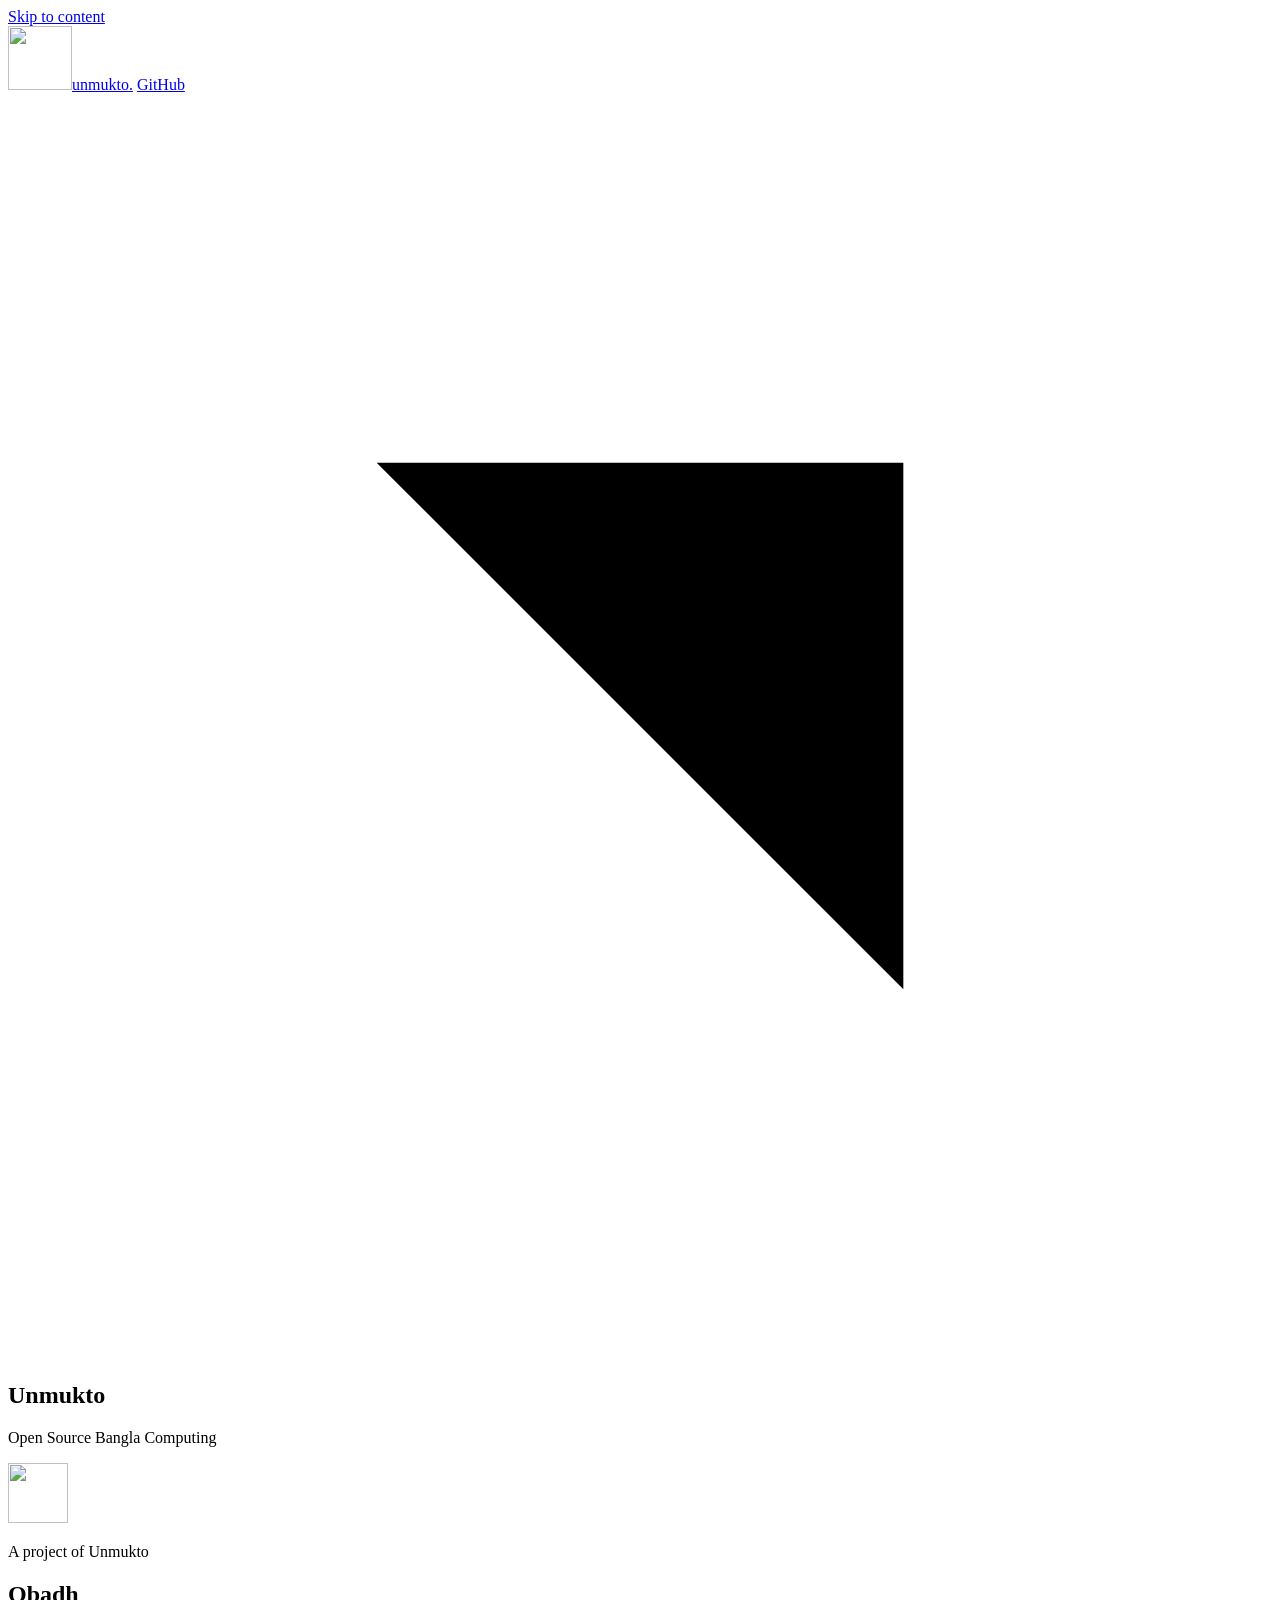
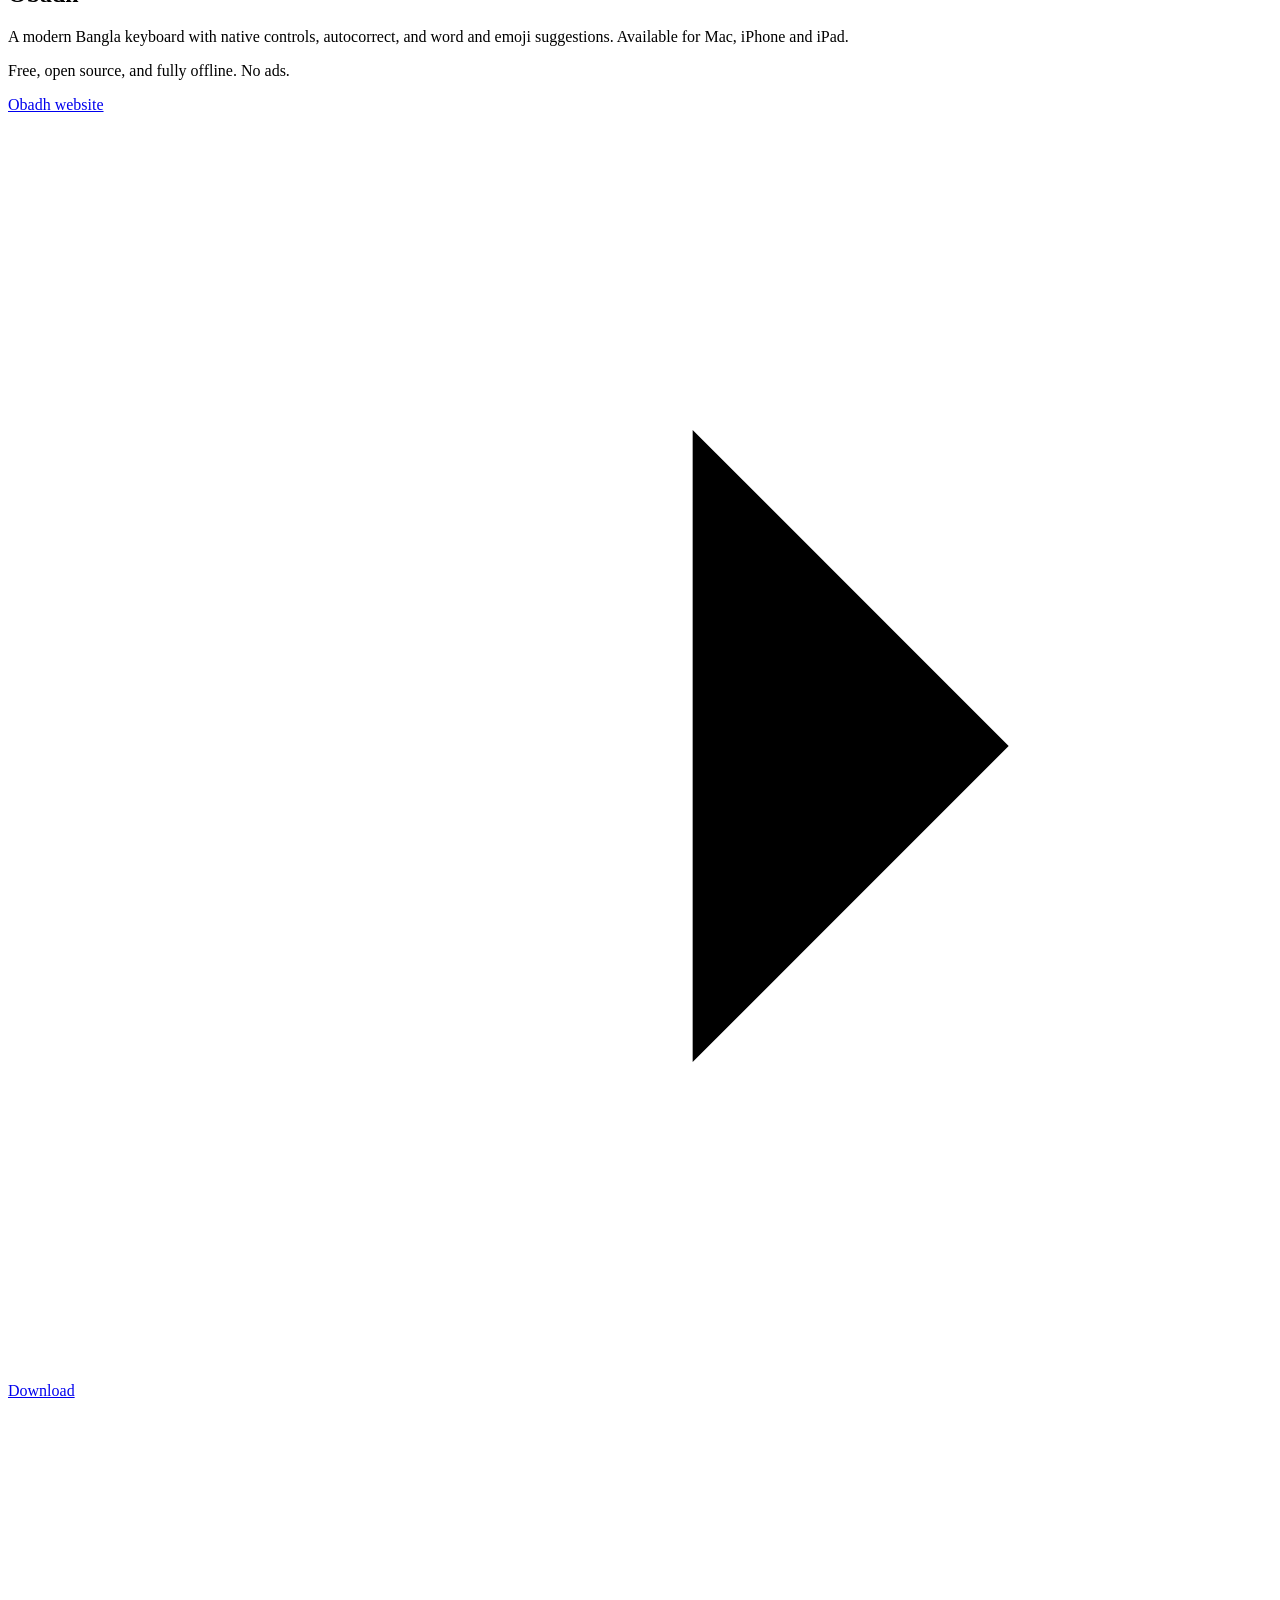
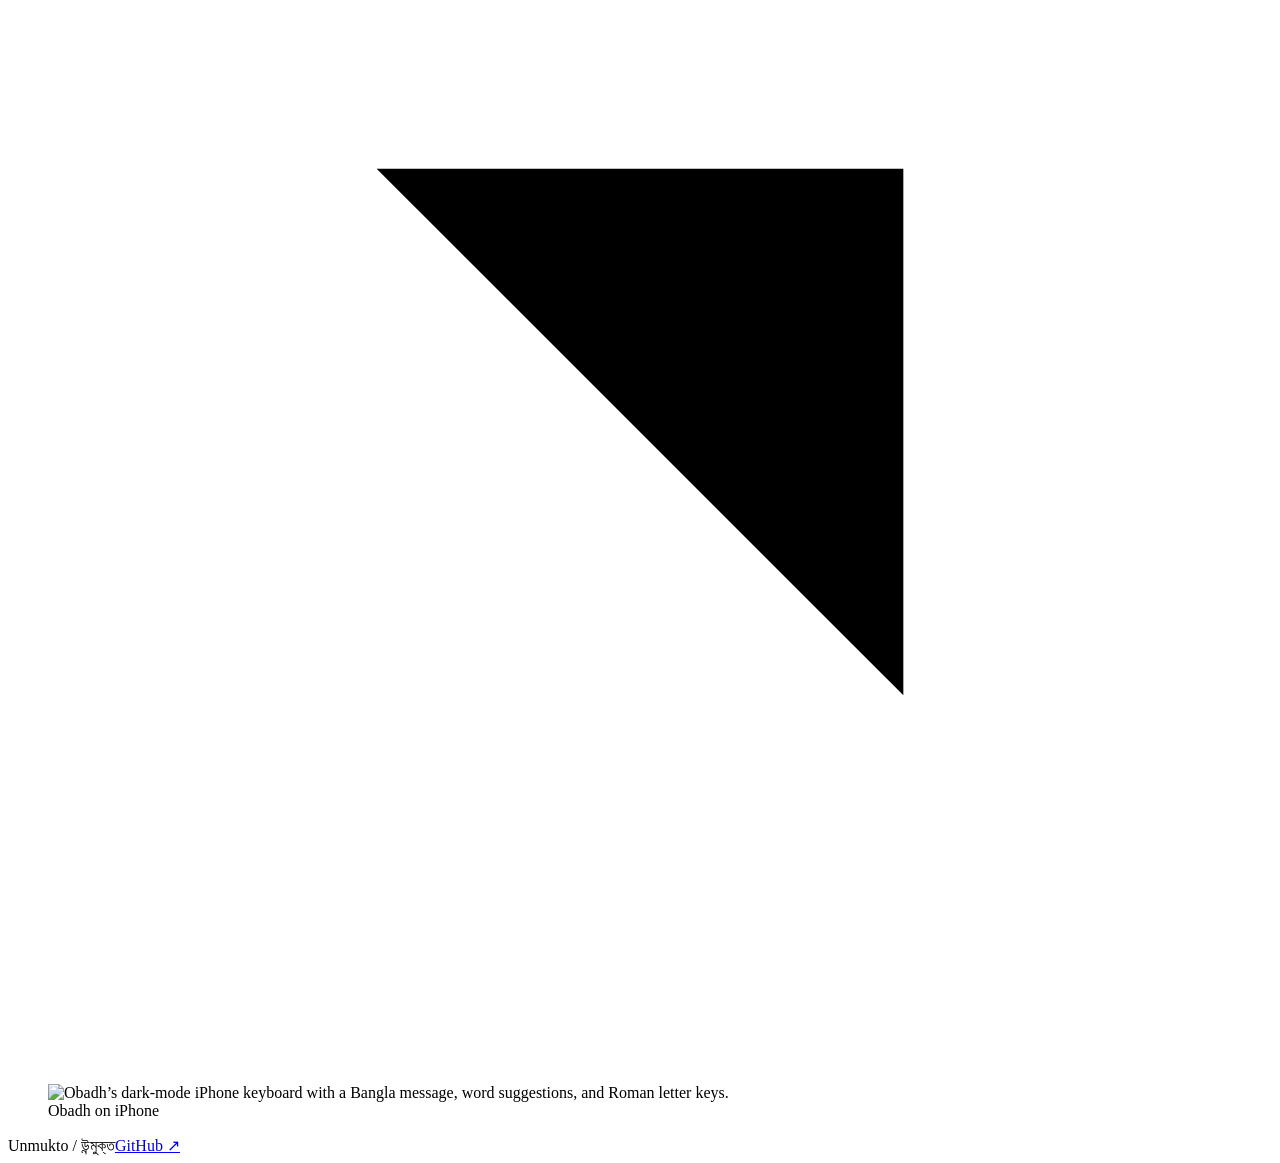
==== commit c107b2e2: "Apply approved Unmukto logo to page and sharing assets" ====
--- a/site/index.html
+++ b/site/index.html
@@ -13,24 +13,25 @@
   <meta property="og:title" content="Unmukto — Open Source Bangla Computing">
   <meta property="og:description" content="Open-source Bangla computing. Obadh is a free keyboard with native controls, offline autocorrect, and word and emoji suggestions.">
   <meta property="og:url" content="https://unmukto.org/">
-  <meta property="og:image" content="https://unmukto.org/assets/social-v3.png">
+  <meta property="og:image" content="https://unmukto.org/assets/social-v4.png">
   <meta property="og:image:width" content="1200">
   <meta property="og:image:height" content="630">
   <meta property="og:image:alt" content="Unmukto — Open Source Bangla Computing. Obadh: Bangla keyboard for Mac, iPhone and iPad.">
   <meta name="twitter:card" content="summary_large_image">
   <meta name="twitter:title" content="Unmukto — Open Source Bangla Computing">
   <meta name="twitter:description" content="Open-source Bangla computing. Obadh is a free keyboard with native controls, offline autocorrect, and word and emoji suggestions.">
-  <meta name="twitter:image" content="https://unmukto.org/assets/social-v3.png">
-  <link rel="icon" type="image/svg+xml" href="/assets/favicon.svg">
+  <meta name="twitter:image" content="https://unmukto.org/assets/social-v4.png">
+  <link rel="icon" type="image/png" sizes="64x64" href="/assets/favicon.png">
+  <link rel="apple-touch-icon" sizes="180x180" href="/assets/apple-touch-icon.png">
   <link rel="preload" href="/assets/fonts/schibsted-grotesk-3.woff2" as="font" type="font/woff2" crossorigin>
   <link rel="stylesheet" href="/assets/style.css">
-  <script type="application/ld+json">{"@context":"https://schema.org","@graph":[{"@type":"Organization","@id":"https://unmukto.org/#organization","name":"Unmukto","alternateName":"উন্মুক্ত","url":"https://unmukto.org/","sameAs":["https://github.com/unmukto-org"]},{"@type":"WebSite","@id":"https://unmukto.org/#website","url":"https://unmukto.org/","name":"Unmukto","publisher":{"@id":"https://unmukto.org/#organization"},"inLanguage":"en"},{"@type":"SoftwareApplication","name":"Obadh","url":"https://obadh.unmukto.org/","applicationCategory":"UtilitiesApplication","operatingSystem":["macOS","iOS","iPadOS"],"description":"A free, open-source Bangla keyboard for Mac, iPhone and iPad, with native controls, offline autocorrect, and word and emoji suggestions.","publisher":{"@id":"https://unmukto.org/#organization"},"offers":{"@type":"Offer","price":"0","priceCurrency":"USD"}}]}</script>
+  <script type="application/ld+json">{"@context":"https://schema.org","@graph":[{"@type":"Organization","@id":"https://unmukto.org/#organization","name":"Unmukto","alternateName":"উন্মুক্ত","logo":"https://unmukto.org/assets/unmukto-logo.png","url":"https://unmukto.org/","sameAs":["https://github.com/unmukto-org"]},{"@type":"WebSite","@id":"https://unmukto.org/#website","url":"https://unmukto.org/","name":"Unmukto","publisher":{"@id":"https://unmukto.org/#organization"},"inLanguage":"en"},{"@type":"SoftwareApplication","name":"Obadh","url":"https://obadh.unmukto.org/","applicationCategory":"UtilitiesApplication","operatingSystem":["macOS","iOS","iPadOS"],"description":"A free, open-source Bangla keyboard for Mac, iPhone and iPad, with native controls, offline autocorrect, and word and emoji suggestions.","publisher":{"@id":"https://unmukto.org/#organization"},"offers":{"@type":"Offer","price":"0","priceCurrency":"USD"}}]}</script>
 </head>
 <body>
   <a class="skip" href="#main">Skip to content</a>
   <div class="shell">
     <header>
-      <a class="wordmark" href="/" aria-label="Unmukto home">unmukto<span aria-hidden="true">.</span></a>
+      <a class="wordmark" href="/" aria-label="Unmukto home"><img src="/assets/unmukto-logo.png" width="64" height="64" alt="">unmukto<span aria-hidden="true">.</span></a>
       <a class="quiet-link" href="https://github.com/unmukto-org" target="_blank" rel="noopener noreferrer">GitHub <svg viewBox="0 0 24 24" aria-hidden="true"><path d="M7 17 17 7M7 7h10v10"/></svg></a>
     </header>
     <main id="main">
